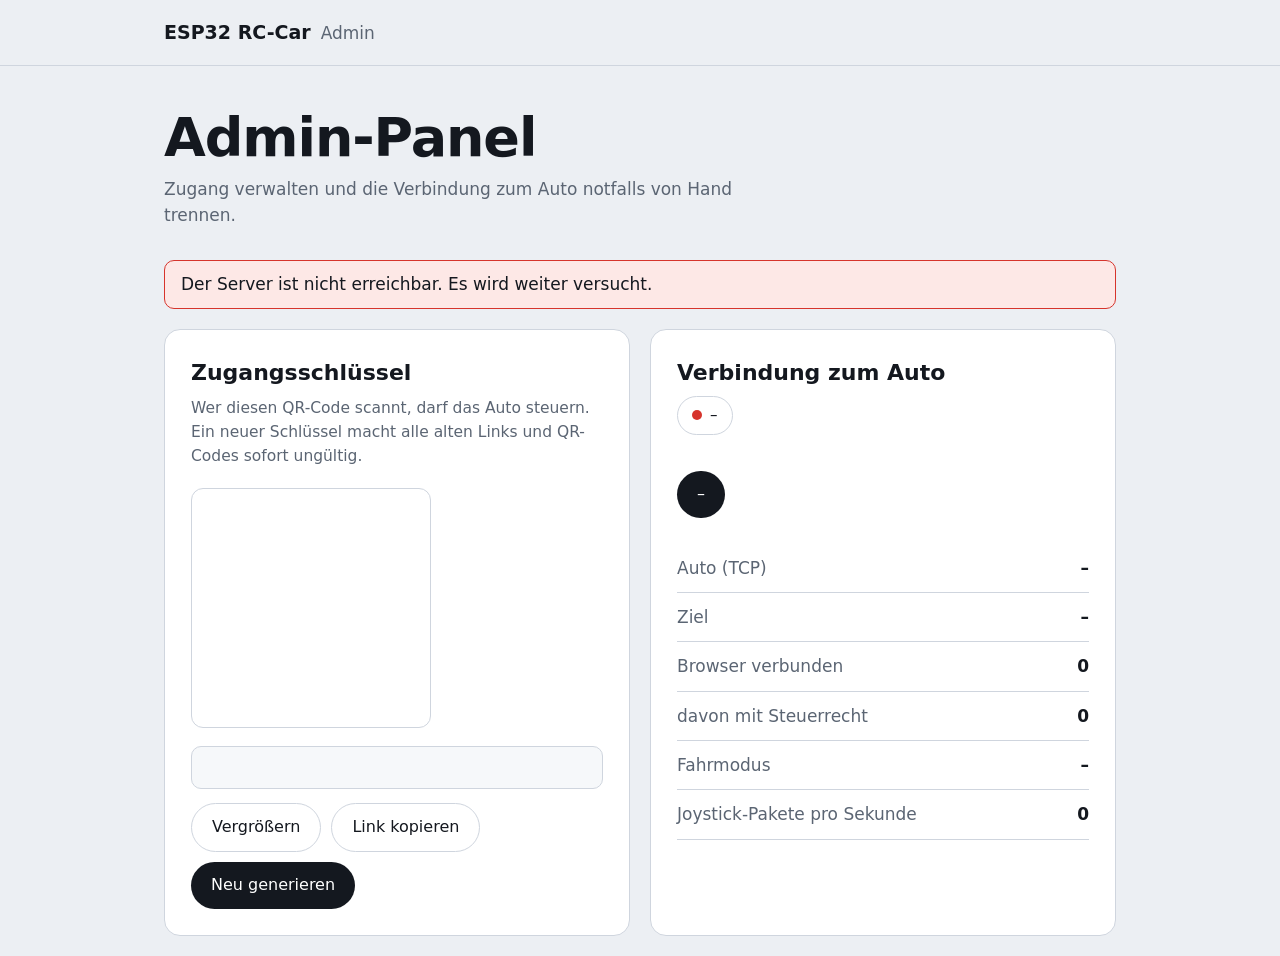
==== admin.html @ 1d2e3ded "first commit" ====
<!doctype html>
<html lang="de">
<head>
<meta charset="utf-8">
<meta name="viewport" content="width=device-width, initial-scale=1, viewport-fit=cover">
<title>Admin – ESP32 RC-Car</title>
<style>
:root{--bg:#eceff3;--ink:#14181f;--mut:#5b6573;--line:#cfd5de;--blue:#2447f5;--ok:#1f9d55;--bad:#d6342c;
--font:"Bahnschrift","DIN Alternate","Segoe UI",system-ui,sans-serif}
*{box-sizing:border-box}
body{margin:0;background:var(--bg);color:var(--ink);font:17px/1.55 var(--font);font-variant-numeric:tabular-nums}
:focus-visible{outline:3px solid var(--blue);outline-offset:3px}
.wrap{max-width:1000px;margin:0 auto;padding:0 24px}
header{padding:18px 0;border-bottom:1px solid var(--line)}
header b{font-size:19px}header span{color:var(--mut);margin-left:10px}
h1{font-size:clamp(32px,5vw,54px);line-height:1.02;margin:44px 0 10px;letter-spacing:-.02em}
.sub{color:var(--mut);margin:0 0 32px;max-width:56ch}
.grid{display:grid;grid-template-columns:1fr 1fr;gap:20px;margin-bottom:20px}
.card{background:#fff;border:1px solid var(--line);border-radius:16px;padding:26px}
.card h2{margin:0 0 6px;font-size:22px}
.card>p{margin:0 0 20px;color:var(--mut);font-size:15.5px}
#qr{width:min(100%,240px);aspect-ratio:1;border:1px solid var(--line);border-radius:12px;padding:8px;background:#fff;margin-bottom:18px}
#qr svg{display:block;width:100%;height:100%}
.card.big{position:fixed;inset:0;z-index:10;border:0;border-radius:0;overflow:auto;display:flex;flex-direction:column;align-items:center;justify-content:center;
padding:max(16px,env(safe-area-inset-top)) 16px max(16px,env(safe-area-inset-bottom))}
.card.big>h2,.card.big>p,.card.big input{display:none}
.card.big #qr{width:min(94vw,calc(100vh - 120px));width:min(94vw,calc(100dvh - 120px));margin-bottom:20px}
.card.big .btns{justify-content:center}
input{width:100%;font:inherit;font-size:14px;padding:10px 14px;border:1px solid var(--line);border-radius:10px;background:#f6f8fa;color:var(--ink);margin-bottom:14px}
.btns{display:flex;gap:10px;flex-wrap:wrap}
.btn{font:inherit;font-size:16px;padding:11px 20px;border-radius:99px;border:0;cursor:pointer;background:var(--ink);color:#fff}
.btn.sec{background:#fff;color:var(--ink);border:1px solid var(--line)}
.btn.danger{background:var(--bad)}.btn.ok{background:var(--ok)}
.btn:hover{filter:brightness(1.15)}
.pill{display:inline-flex;align-items:center;gap:8px;padding:7px 14px;border:1px solid var(--line);border-radius:99px;background:#fff;font-size:15px;margin-bottom:16px}
.dot{width:10px;height:10px;border-radius:50%;background:var(--bad)}.on .dot{background:var(--ok)}
.rows div{display:flex;justify-content:space-between;gap:16px;padding:11px 0;border-bottom:1px solid var(--line)}
.rows span{color:var(--mut)}
#err{background:#fde8e6;border:1px solid var(--bad);border-radius:10px;padding:10px 16px;margin-bottom:20px}
@media(max-width:760px){.grid{grid-template-columns:1fr}}
</style>
</head>
<body>
<header><div class="wrap"><b>ESP32 RC-Car</b><span>Admin</span></div></header>
<main class="wrap">
  <h1>Admin-Panel</h1>
  <p class="sub">Zugang verwalten und die Verbindung zum Auto notfalls von Hand trennen.</p>
  <div id="err" hidden>Der Server ist nicht erreichbar. Es wird weiter versucht.</div>
  <div class="grid">
    <section class="card" id="keyCard">
      <h2>Zugangsschlüssel</h2>
      <p>Wer diesen QR-Code scannt, darf das Auto steuern. Ein neuer Schlüssel macht alle alten Links und QR-Codes sofort ungültig.</p>
      <div id="qr" role="img" aria-label="QR-Code mit dem Steuerungslink"></div>
      <input id="url" readonly aria-label="Steuerungslink">
      <div class="btns">
        <button class="btn sec" id="enlarge">Vergrößern</button>
        <button class="btn sec" id="copy">Link kopieren</button>
        <button class="btn" id="regen">Neu generieren</button>
      </div>
    </section>
    <section class="card">
      <h2>Verbindung zum Auto</h2>
      <div class="pill" id="state"><i class="dot"></i><span id="stateTxt">–</span></div>
      <p id="toggleInfo"></p>
      <div class="btns"><button class="btn" id="toggle">–</button></div>
      <div class="rows" style="margin-top:26px">
        <div><span>Auto (TCP)</span><b id="tcp">–</b></div>
        <div><span>Ziel</span><b id="car">–</b></div>
        <div><span>Browser verbunden</span><b id="clients">0</b></div>
        <div><span>davon mit Steuerrecht</span><b id="drivers">0</b></div>
        <div><span>Fahrmodus</span><b id="mode">–</b></div>
        <div><span>Joystick-Pakete pro Sekunde</span><b id="pps">0</b></div>
      </div>
    </section>
  </div>
</main>
<script>
const $=id=>document.getElementById(id);
let cur=null,lastQr='';
async function api(path,body){
  const o=body===undefined?{}:{method:'POST',headers:{'Content-Type':'application/json','X-Admin':'1'},body:JSON.stringify(body)};
  const r=await fetch(path,o);
  if(!r.ok)throw new Error(r.status);
  return r.json();
}
function render(s){
  cur=s;
  if(s.qr!==lastQr){$('qr').innerHTML=s.qr;lastQr=s.qr}
  $('url').value=s.url;
  $('state').classList.toggle('on',s.allowed);
  $('stateTxt').textContent=s.allowed?'Verbindung erlaubt':'Verbindung gesperrt';
  $('toggleInfo').textContent=s.allowed
    ?'Der Server verbindet sich automatisch mit dem Auto, sobald eine Seite geöffnet ist.'
    :'Der Server trennt das Auto und baut keine Verbindung auf, auch wenn Besucher auf der Seite sind.';
  const b=$('toggle');
  b.textContent=s.allowed?'Verbindung kappen':'Verbindung wiederherstellen';
  b.className='btn '+(s.allowed?'danger':'ok');
  $('tcp').textContent=s.tcp?'verbunden':'getrennt';
  $('car').textContent=s.car;
  $('clients').textContent=s.clients;
  $('drivers').textContent=s.drivers;
  $('mode').textContent=s.mode?'Fahrt (1)':'Ruhe (0)';
  $('pps').textContent=s.pps;
  $('err').hidden=true;
}
const fail=()=>{$('err').hidden=false};
async function load(){try{render(await api('/api/state'))}catch{fail()}}
$('regen').onclick=async()=>{
  try{render(await api('/api/key',{}))}catch{fail()}
};
$('toggle').onclick=async()=>{
  try{render(await api('/api/car',{allowed:!cur.allowed}))}catch{fail()}
};
$('copy').onclick=async()=>{
  try{await navigator.clipboard.writeText($('url').value);$('copy').textContent='Kopiert'}catch{$('url').select()}
  setTimeout(()=>$('copy').textContent='Link kopieren',1500);
};
const card=$('keyCard');
function setBig(on){
  card.classList.toggle('big',on);
  $('enlarge').textContent=on?'Verkleinern':'Vergrößern';
  if(on){card.requestFullscreen?.().catch(()=>{})}
  else if(document.fullscreenElement){document.exitFullscreen().catch(()=>{})}
}
$('enlarge').onclick=()=>setBig(!card.classList.contains('big'));
document.addEventListener('fullscreenchange',()=>{if(!document.fullscreenElement&&card.classList.contains('big'))setBig(false)});
addEventListener('keydown',e=>{if(e.key==='Escape'&&card.classList.contains('big'))setBig(false)});
load();setInterval(load,2000);
</script>
</body>
</html>
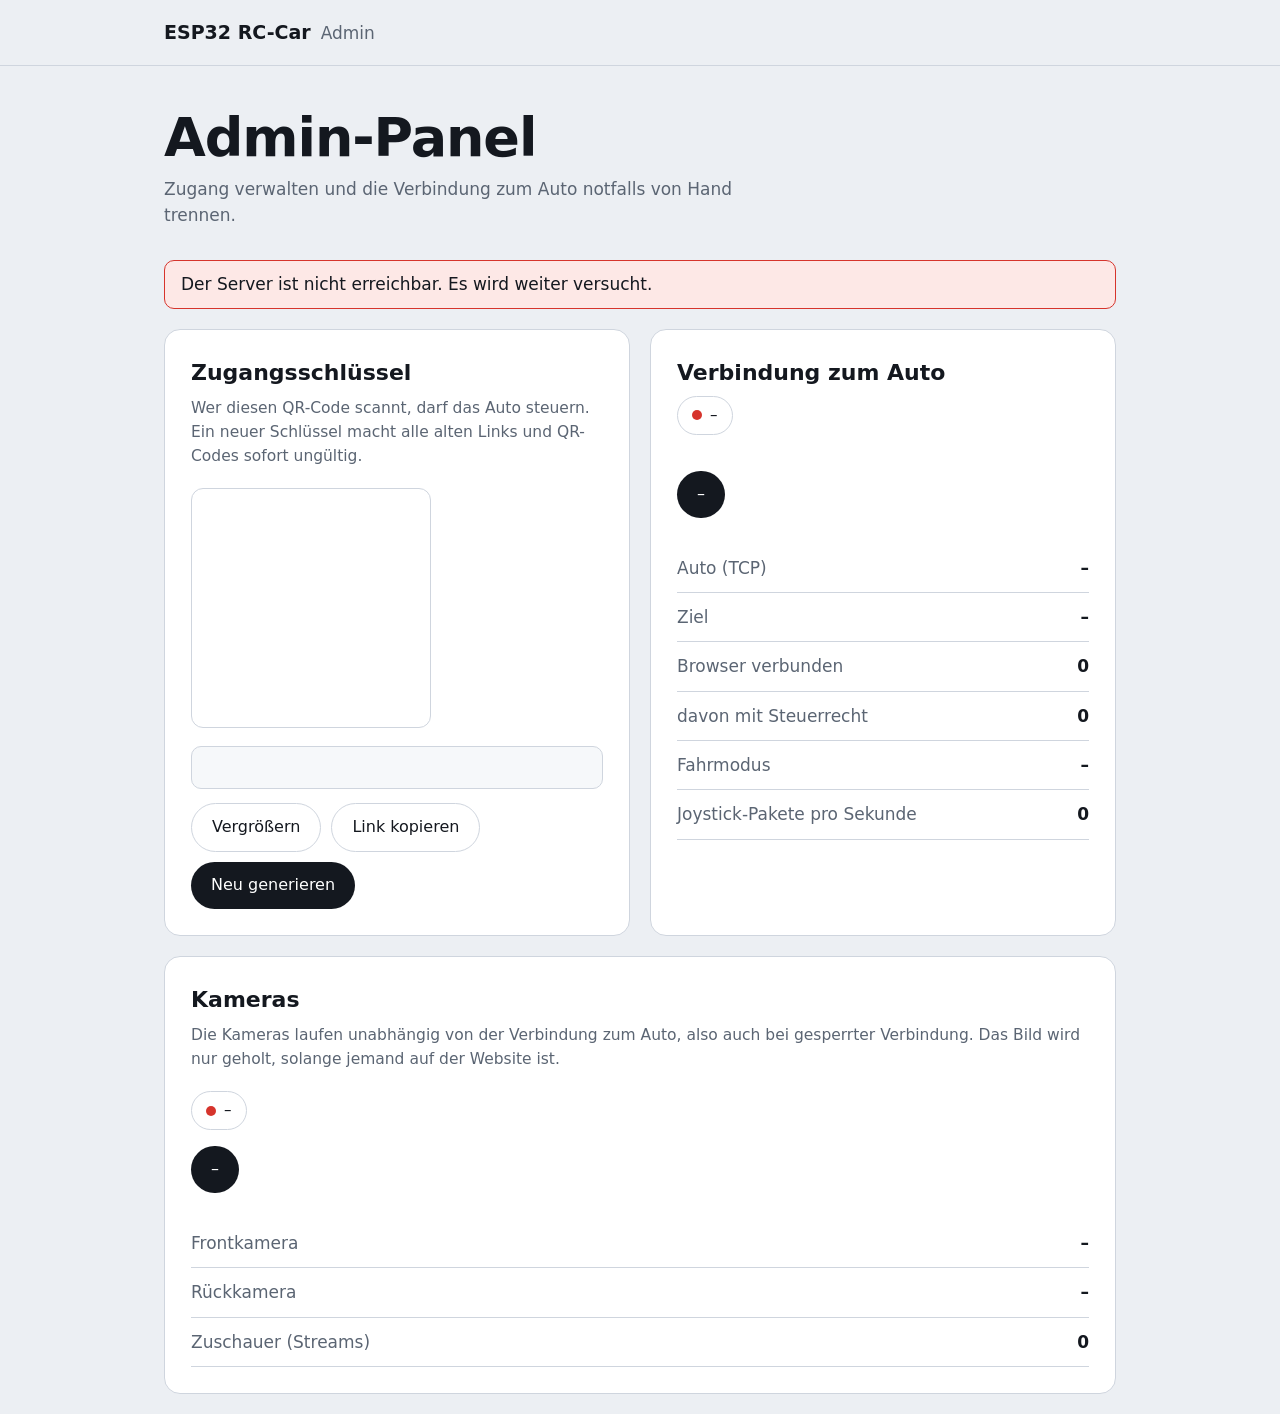
==== commit 2c76adc8: "Add Camera feeds" ====
--- a/admin.html
+++ b/admin.html
@@ -36,6 +36,7 @@
 .dot{width:10px;height:10px;border-radius:50%;background:var(--bad)}.on .dot{background:var(--ok)}
 .rows div{display:flex;justify-content:space-between;gap:16px;padding:11px 0;border-bottom:1px solid var(--line)}
 .rows span{color:var(--mut)}
+.wide{grid-column:1/-1}
 #err{background:#fde8e6;border:1px solid var(--bad);border-radius:10px;padding:10px 16px;margin-bottom:20px}
 @media(max-width:760px){.grid{grid-template-columns:1fr}}
 </style>
@@ -72,6 +73,17 @@
         <div><span>Joystick-Pakete pro Sekunde</span><b id="pps">0</b></div>
       </div>
     </section>
+    <section class="card wide">
+      <h2>Kameras</h2>
+      <p>Die Kameras laufen unabhängig von der Verbindung zum Auto, also auch bei gesperrter Verbindung. Das Bild wird nur geholt, solange jemand auf der Website ist.</p>
+      <div class="pill" id="camState"><i class="dot"></i><span id="camStateTxt">–</span></div>
+      <div class="btns"><button class="btn" id="camToggle">–</button></div>
+      <div class="rows" style="margin-top:26px">
+        <div><span>Frontkamera</span><b id="camFront">–</b></div>
+        <div><span>Rückkamera</span><b id="camBack">–</b></div>
+        <div><span>Zuschauer (Streams)</span><b id="camViewers">0</b></div>
+      </div>
+    </section>
   </div>
 </main>
 <script>
@@ -99,8 +111,15 @@
   $('car').textContent=s.car;
   $('clients').textContent=s.clients;
   $('drivers').textContent=s.drivers;
-  $('mode').textContent=s.mode?'Fahrt (1)':'Ruhe (0)';
+  $('mode').textContent={1:'Fahrt (1)',4:'Website aktiv (4)',0:'Aus (0)'}[s.mode]||s.mode;
   $('pps').textContent=s.pps;
+  $('camState').classList.toggle('on',s.camera);
+  $('camStateTxt').textContent=s.camera?'Kamera erlaubt':'Kamera deaktiviert';
+  $('camToggle').textContent=s.camera?'Kamera deaktivieren':'Kamera aktivieren';
+  $('camToggle').className='btn '+(s.camera?'danger':'ok');
+  $('camFront').textContent=s.camera?(s.cam_front?'Bild kommt an':'kein Bild'):'aus';
+  $('camBack').textContent=s.camera?(s.cam_back?'Bild kommt an':'kein Bild'):'aus';
+  $('camViewers').textContent=s.cam_viewers;
   $('err').hidden=true;
 }
 const fail=()=>{$('err').hidden=false};
@@ -110,6 +129,9 @@
 };
 $('toggle').onclick=async()=>{
   try{render(await api('/api/car',{allowed:!cur.allowed}))}catch{fail()}
+};
+$('camToggle').onclick=async()=>{
+  try{render(await api('/api/camera',{allowed:!cur.camera}))}catch{fail()}
 };
 $('copy').onclick=async()=>{
   try{await navigator.clipboard.writeText($('url').value);$('copy').textContent='Kopiert'}catch{$('url').select()}
